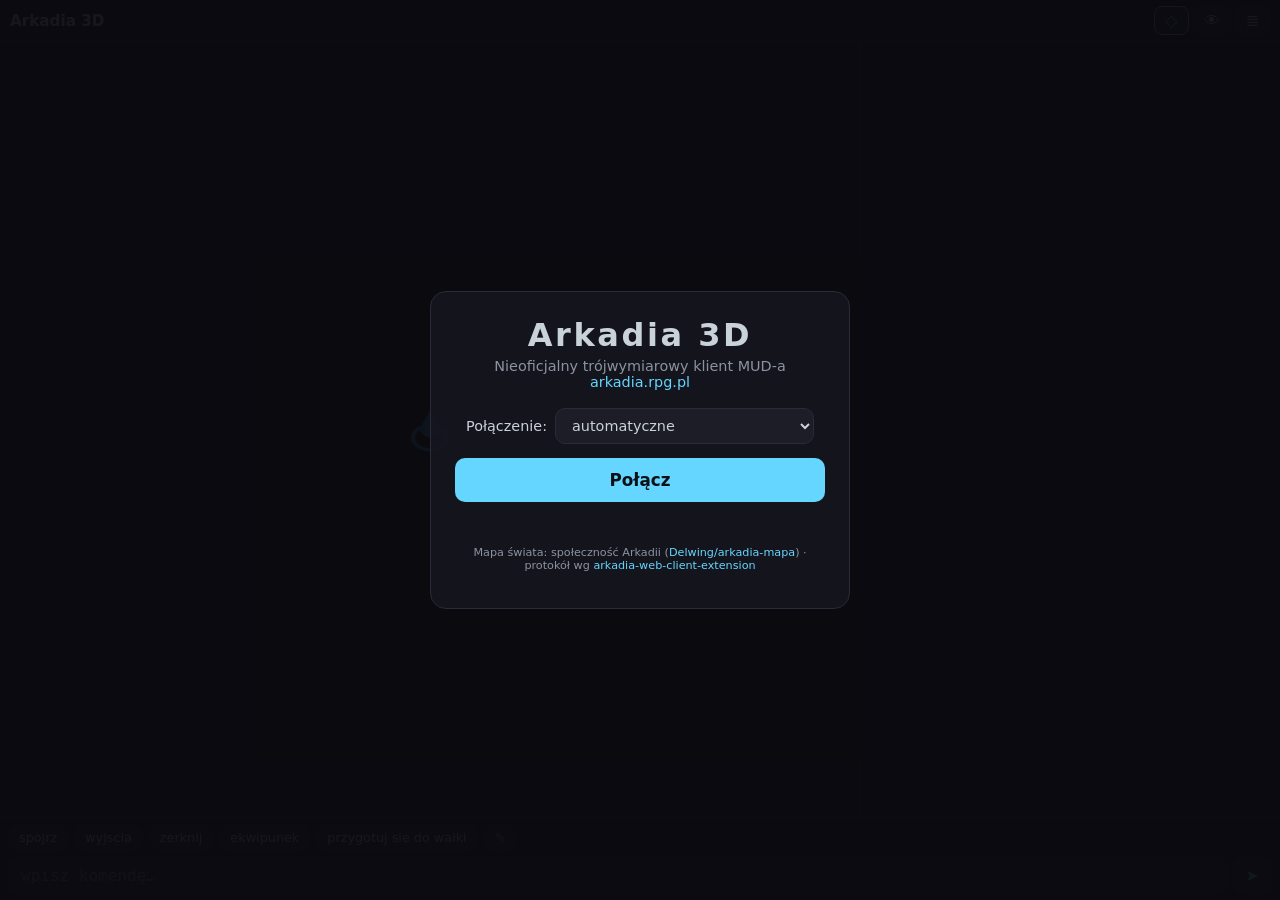
==== index.html @ dc1ba2b1 "Klient Arkadia 3D: protokół telnet/GMCP, konsola ANSI, diorama i widok FPP - WebSocket wss://arkadia" ====
<!DOCTYPE html>
<html lang="pl">
<head>
  <meta charset="utf-8">
  <meta name="viewport" content="width=device-width, initial-scale=1, viewport-fit=cover, interactive-widget=resizes-content">
  <title>Arkadia 3D — klient MUD</title>
  <meta name="description" content="Trójwymiarowy klient przeglądarkowy MUD-a Arkadia (arkadia.rpg.pl).">
  <meta name="theme-color" content="#101018">
  <link rel="manifest" href="manifest.webmanifest">
  <link rel="icon" href="icons/favicon.svg" type="image/svg+xml">
  <link rel="apple-touch-icon" href="icons/icon-192.png">
  <link rel="stylesheet" href="css/base.css">
  <link rel="stylesheet" href="css/layout.css">
  <link rel="stylesheet" href="css/components.css">
  <script type="importmap">
    {
      "imports": {
        "three": "./js/vendor/three.module.min.js",
        "three/addons/controls/OrbitControls.js": "./js/vendor/OrbitControls.js"
      }
    }
  </script>
</head>
<body data-view="diorama">

  <header class="topbar">
    <div class="location" id="location">Arkadia 3D</div>
    <div class="status-bars" id="statusBars"></div>
    <nav class="view-toggle" id="viewToggle">
      <button type="button" data-view="diorama" title="Widok izometryczny">◇</button>
      <button type="button" data-view="fpp" title="Widok pierwszoosobowy">👁</button>
      <button type="button" data-view="console" title="Pełna konsola">≣</button>
    </nav>
  </header>

  <main class="stage" id="stage">
    <canvas id="canvas3d"></canvas>
    <div class="joystick" id="joystick" hidden>
      <div class="joystick-knob"></div>
    </div>
    <div class="toast" id="toast" hidden></div>
  </main>

  <section class="console" id="console">
    <div class="console-lines" id="consoleLines"></div>
  </section>

  <footer class="controls">
    <div class="quick-buttons" id="quickButtons"></div>
    <div class="input-row">
      <input id="commandInput" type="text" autocomplete="off" autocapitalize="off"
             autocorrect="off" spellcheck="false" placeholder="wpisz komendę…">
      <button type="button" id="sendBtn" title="Wyślij">➤</button>
    </div>
  </footer>

  <div class="connect-overlay" id="connectScreen">
    <div class="connect-card">
      <h1>Arkadia&nbsp;3D</h1>
      <p class="connect-sub">Nieoficjalny trójwymiarowy klient MUD-a
        <a href="https://arkadia.rpg.pl" target="_blank" rel="noopener">arkadia.rpg.pl</a></p>
      <label class="connect-row">
        Połączenie:
        <select class="connect-mode">
          <option value="auto">automatyczne</option>
          <option value="direct">bezpośrednie (arkadia.rpg.pl)</option>
          <option value="proxy">przez proxy</option>
          <option value="mock">demo bez sieci</option>
        </select>
      </label>
      <button type="button" class="connect-btn">Połącz</button>
      <p class="connect-status"></p>
      <p class="connect-credits">
        Mapa świata: społeczność Arkadii (<a href="https://github.com/Delwing/arkadia-mapa"
        target="_blank" rel="noopener">Delwing/arkadia-mapa</a>) ·
        protokół wg <a href="https://github.com/Delwing/arkadia-web-client-extension"
        target="_blank" rel="noopener">arkadia-web-client-extension</a>
      </p>
    </div>
  </div>

  <script type="module" src="js/main.js"></script>
</body>
</html>
---- css/base.css ----
/* Podstawy: reset, zmienne, typografia. Ciemny motyw fantasy. */
*, *::before, *::after { box-sizing: border-box; }

:root {
  --bg: #101018;
  --bg-panel: #16161fdd;
  --bg-input: #1d1d28;
  --fg: #c9d1d9;
  --fg-dim: #8b93a1;
  --accent: #65d6ff;
  --accent-warm: #d8b46a;
  --danger: #cd4444;
  --border: #2a2a38;
  --radius: 10px;
  --kbd-inset: 0px;
  --mono: "JetBrains Mono", "Cascadia Mono", ui-monospace, Menlo, Consolas, monospace;
}

html, body {
  margin: 0;
  height: 100%;
  overflow: hidden;
  background: var(--bg);
  color: var(--fg);
  font-family: system-ui, -apple-system, "Segoe UI", sans-serif;
  -webkit-text-size-adjust: 100%;
}

button {
  font: inherit;
  color: inherit;
  background: var(--bg-input);
  border: 1px solid var(--border);
  border-radius: var(--radius);
  padding: 6px 12px;
  cursor: pointer;
  touch-action: manipulation;
}
button:active { transform: scale(0.96); }

a { color: var(--accent); text-decoration: none; }
a:hover { text-decoration: underline; }

input, select {
  font: inherit;
  color: var(--fg);
  background: var(--bg-input);
  border: 1px solid var(--border);
  border-radius: var(--radius);
  padding: 8px 12px;
}
input:focus, select:focus { outline: 1px solid var(--accent); }
---- css/layout.css ----
/* Układ mobile-first: pasek górny / scena 3D / konsola / sterowanie. */
body {
  display: grid;
  grid-template-rows: auto 1fr auto auto;
  grid-template-areas: "top" "stage" "console" "controls";
  height: 100dvh;
  padding-bottom: var(--kbd-inset);
}

.topbar {
  grid-area: top;
  display: flex;
  align-items: center;
  gap: 8px;
  padding: 6px 10px;
  padding-top: max(6px, env(safe-area-inset-top));
  background: var(--bg-panel);
  border-bottom: 1px solid var(--border);
  backdrop-filter: blur(6px);
  z-index: 5;
}

.stage {
  grid-area: stage;
  position: relative;
  min-height: 0;
}
.stage canvas {
  position: absolute;
  inset: 0;
  width: 100%;
  height: 100%;
  display: block;
  touch-action: none;
}

.console {
  grid-area: console;
  min-height: 0;
  height: 30dvh;
  display: flex;
  flex-direction: column;
  background: var(--bg-panel);
  border-top: 1px solid var(--border);
  transition: height 0.2s ease;
}

/* Pełnoekranowa konsola: scena schowana, konsola zajmuje całość. */
body[data-view="console"] .stage { display: none; }
body[data-view="console"] .console { height: auto; flex: 1; }
body[data-view="console"] { grid-template-rows: auto 0 1fr auto; }

.controls {
  grid-area: controls;
  display: flex;
  flex-direction: column;
  gap: 6px;
  padding: 6px 8px;
  padding-bottom: max(6px, env(safe-area-inset-bottom));
  background: var(--bg-panel);
  border-top: 1px solid var(--border);
}

/* Ekrany szerokie: konsola jako boczny panel. */
@media (min-width: 900px) and (orientation: landscape) {
  body:not([data-view="console"]) {
    grid-template-columns: 1fr 420px;
    grid-template-rows: auto 1fr auto;
    grid-template-areas:
      "top top"
      "stage console"
      "controls controls";
  }
  body:not([data-view="console"]) .console {
    height: auto;
    border-left: 1px solid var(--border);
    border-top: none;
  }
}
---- css/components.css ----
/* Komponenty: konsola, paski stanu, przyciski, joystick, ekran połączenia. */

/* --- pasek górny --- */
.location {
  font-weight: 600;
  font-size: 0.95rem;
  white-space: nowrap;
  overflow: hidden;
  text-overflow: ellipsis;
  max-width: 38vw;
}
.location.off-map { color: var(--fg-dim); font-style: italic; }

.status-bars {
  display: flex;
  gap: 8px;
  flex: 1;
  overflow-x: auto;
  scrollbar-width: none;
}
.status-bars::-webkit-scrollbar { display: none; }

.status-bar {
  display: flex;
  align-items: center;
  gap: 4px;
  font-size: 0.7rem;
  white-space: nowrap;
}
.status-label { color: var(--fg-dim); }
.status-track {
  width: 52px;
  height: 8px;
  border-radius: 4px;
  background: #00000055;
  overflow: hidden;
  display: inline-block;
}
.status-fill {
  display: block;
  height: 100%;
  width: 0;
  border-radius: 4px;
  transition: width 0.25s ease, background-color 0.25s ease;
}
.status-value { color: var(--fg-dim); font-variant-numeric: tabular-nums; }
.status-unknown .status-label { font-style: italic; }

.view-toggle { display: flex; gap: 4px; }
.view-toggle button {
  padding: 4px 10px;
  font-size: 1rem;
  border-radius: 8px;
}
.view-toggle button.active {
  border-color: var(--accent);
  color: var(--accent);
}

/* --- konsola --- */
.console-lines {
  flex: 1;
  overflow-y: auto;
  padding: 8px 10px;
  font-family: var(--mono);
  font-size: 0.82rem;
  line-height: 1.35;
  overscroll-behavior: contain;
}
.line { white-space: pre-wrap; word-break: break-word; }
.line.echo { color: var(--accent); opacity: 0.85; }
.line.client { color: var(--accent-warm); font-style: italic; }
.line.system { color: var(--fg-dim); }
.line.prompt { color: var(--fg); }

/* --- sterowanie --- */
.quick-buttons {
  display: flex;
  gap: 6px;
  overflow-x: auto;
  scrollbar-width: none;
}
.quick-buttons::-webkit-scrollbar { display: none; }
.quick-btn {
  flex-shrink: 0;
  font-size: 0.8rem;
  padding: 5px 10px;
  border-radius: 14px;
}
.quick-edit { color: var(--fg-dim); }

.input-row { display: flex; gap: 6px; }
.input-row input { flex: 1; font-family: var(--mono); }
#sendBtn { flex-shrink: 0; color: var(--accent); }

/* --- joystick (tryb FPP) --- */
.joystick {
  position: absolute;
  left: 18px;
  bottom: 18px;
  width: 110px;
  height: 110px;
  border-radius: 50%;
  background: #ffffff10;
  border: 1px solid var(--border);
  touch-action: none;
  z-index: 4;
}
.joystick-knob {
  position: absolute;
  left: 50%;
  top: 50%;
  width: 44px;
  height: 44px;
  margin: -22px 0 0 -22px;
  border-radius: 50%;
  background: #65d6ff44;
  border: 1px solid var(--accent);
  pointer-events: none;
}

/* --- toast --- */
.toast {
  position: absolute;
  left: 50%;
  top: 14px;
  transform: translateX(-50%);
  background: var(--bg-panel);
  border: 1px solid var(--border);
  border-radius: var(--radius);
  padding: 8px 14px;
  font-size: 0.85rem;
  z-index: 6;
}

/* --- ekran połączenia --- */
.connect-overlay {
  position: fixed;
  inset: 0;
  display: flex;
  align-items: center;
  justify-content: center;
  background: #0a0a10ee;
  z-index: 10;
  padding: 16px;
}
.connect-overlay[hidden] { display: none; }
.connect-card {
  width: min(420px, 100%);
  background: var(--bg-panel);
  border: 1px solid var(--border);
  border-radius: 16px;
  padding: 24px;
  text-align: center;
}
.connect-card h1 { margin: 0 0 4px; letter-spacing: 0.08em; }
.connect-sub { margin: 0 0 18px; color: var(--fg-dim); font-size: 0.9rem; }
.connect-row {
  display: flex;
  align-items: center;
  justify-content: center;
  gap: 8px;
  margin-bottom: 14px;
  font-size: 0.9rem;
}
.connect-btn {
  width: 100%;
  padding: 12px;
  font-size: 1.05rem;
  font-weight: 600;
  color: #0b1016;
  background: var(--accent);
  border: none;
}
.connect-status { min-height: 1.2em; color: var(--accent-warm); font-size: 0.85rem; }
.connect-credits { margin-top: 14px; font-size: 0.7rem; color: var(--fg-dim); }
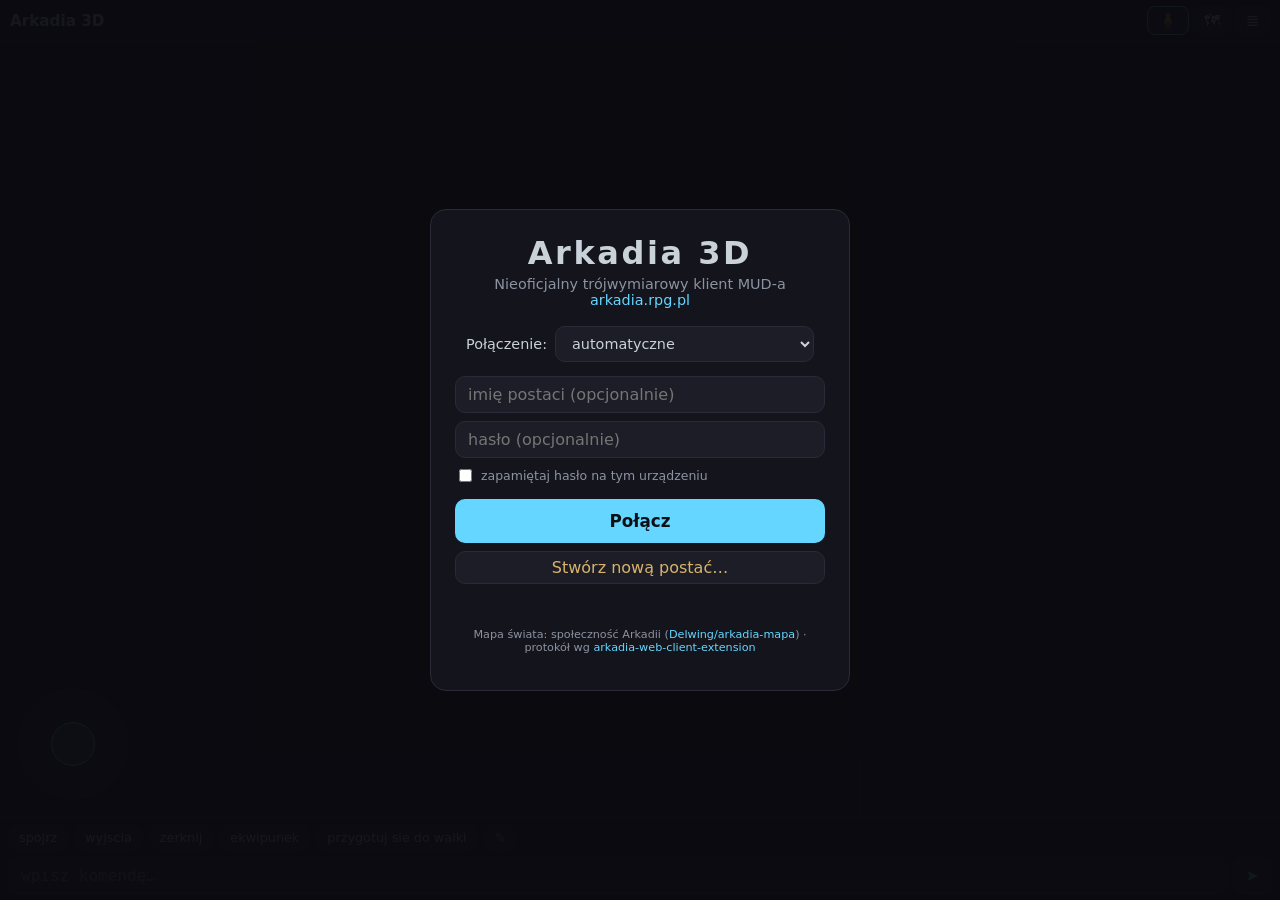
==== commit 092b365c: "Scena lokacji z postaciami, kreator postaci, parser komend i auto-login - nowy domyślny widok: wizua" ====
--- a/index.html
+++ b/index.html
@@ -21,14 +21,14 @@
     }
   </script>
 </head>
-<body data-view="diorama">
+<body data-view="scene">
 
   <header class="topbar">
     <div class="location" id="location">Arkadia 3D</div>
     <div class="status-bars" id="statusBars"></div>
     <nav class="view-toggle" id="viewToggle">
-      <button type="button" data-view="diorama" title="Widok izometryczny">◇</button>
-      <button type="button" data-view="fpp" title="Widok pierwszoosobowy">👁</button>
+      <button type="button" data-view="scene" title="Scena lokacji">🧍</button>
+      <button type="button" data-view="diorama" title="Mapa 3D krainy">🗺</button>
       <button type="button" data-view="console" title="Pełna konsola">≣</button>
     </nav>
   </header>
@@ -68,7 +68,18 @@
           <option value="mock">demo bez sieci</option>
         </select>
       </label>
+      <div class="connect-login">
+        <input class="connect-name" placeholder="imię postaci (opcjonalnie)"
+               autocomplete="username" autocapitalize="off">
+        <input class="connect-pass" type="password" placeholder="hasło (opcjonalnie)"
+               autocomplete="current-password">
+        <label class="connect-remember">
+          <input type="checkbox" class="connect-remember-box">
+          zapamiętaj hasło na tym urządzeniu
+        </label>
+      </div>
       <button type="button" class="connect-btn">Połącz</button>
+      <button type="button" class="connect-new">Stwórz nową postać…</button>
       <p class="connect-status"></p>
       <p class="connect-credits">
         Mapa świata: społeczność Arkadii (<a href="https://github.com/Delwing/arkadia-mapa"
--- a/css/layout.css
+++ b/css/layout.css
@@ -2,6 +2,8 @@
 body {
   display: grid;
   grid-template-rows: auto 1fr auto auto;
+  /* minmax(0,1fr): treść konsoli nie może rozpychać kolumny ponad viewport */
+  grid-template-columns: minmax(0, 1fr);
   grid-template-areas: "top" "stage" "console" "controls";
   height: 100dvh;
   padding-bottom: var(--kbd-inset);
@@ -64,7 +66,7 @@
 /* Ekrany szerokie: konsola jako boczny panel. */
 @media (min-width: 900px) and (orientation: landscape) {
   body:not([data-view="console"]) {
-    grid-template-columns: 1fr 420px;
+    grid-template-columns: minmax(0, 1fr) 420px;
     grid-template-rows: auto 1fr auto;
     grid-template-areas:
       "top top"
--- a/css/components.css
+++ b/css/components.css
@@ -174,3 +174,57 @@
 }
 .connect-status { min-height: 1.2em; color: var(--accent-warm); font-size: 0.85rem; }
 .connect-credits { margin-top: 14px; font-size: 0.7rem; color: var(--fg-dim); }
+
+.connect-login {
+  display: flex;
+  flex-direction: column;
+  gap: 8px;
+  margin-bottom: 14px;
+  text-align: left;
+}
+.connect-remember { font-size: 0.78rem; color: var(--fg-dim); display: flex; gap: 6px; align-items: center; }
+.connect-new {
+  width: 100%;
+  margin-top: 8px;
+  color: var(--accent-warm);
+}
+
+/* --- kreator postaci --- */
+.cc-card { text-align: left; max-height: 92dvh; overflow-y: auto; }
+.cc-card h2 { margin: 0 0 4px; }
+.cc-grid {
+  display: grid;
+  grid-template-columns: 1fr auto auto;
+  gap: 8px;
+  align-items: end;
+  margin-bottom: 10px;
+}
+.cc-grid label, .cc-cases label, .cc-pass-row {
+  display: flex;
+  flex-direction: column;
+  gap: 4px;
+  font-size: 0.8rem;
+  color: var(--fg-dim);
+}
+.cc-generate { font-size: 1.2rem; padding: 8px 12px; }
+.cc-declension { margin: 10px 0; }
+.cc-declension summary { cursor: pointer; font-size: 0.85rem; color: var(--accent); }
+.cc-cases {
+  display: grid;
+  grid-template-columns: 1fr 1fr;
+  gap: 8px;
+  margin-top: 8px;
+}
+.cc-pass-row { margin: 10px 0; }
+.cc-chips { display: flex; flex-wrap: wrap; gap: 6px; margin: 10px 0; }
+.cc-actions { display: flex; gap: 8px; }
+.cc-actions .cc-start { flex: 1; }
+.cc-log {
+  margin: 10px 0 0;
+  padding-left: 18px;
+  font-size: 0.75rem;
+  color: var(--fg-dim);
+  max-height: 90px;
+  overflow-y: auto;
+}
+.cc-armed .cc-start { background: var(--accent-warm); }
